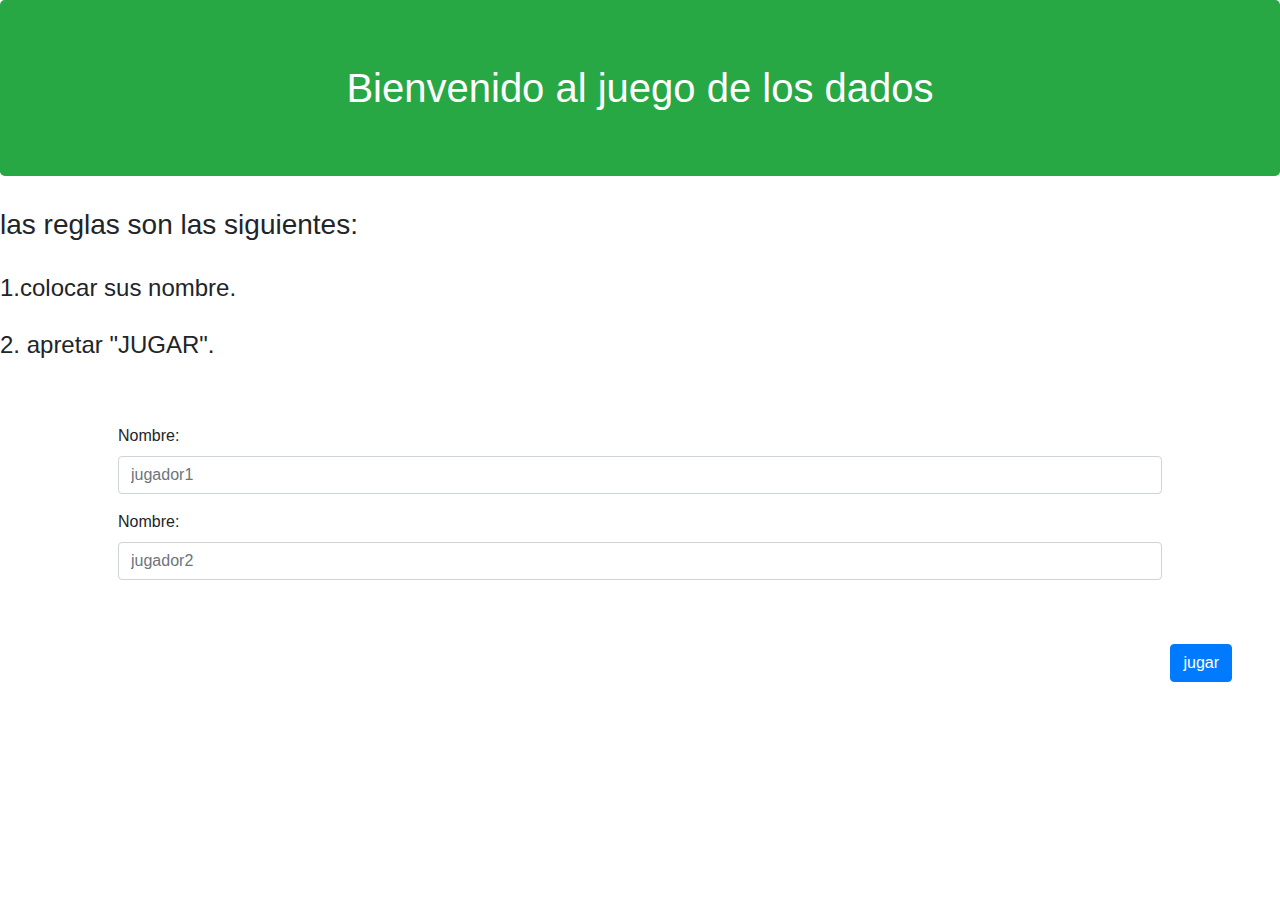
==== Ejercicios/index.html @ 76f814c6 "tratando de hacer la validacion de datos" ====
<!DOCTYPE html>
<html lang="es">
  <head>
    <meta charset="UTF-8">
    <meta name="viewport" content="width=device-width, initial-scale=1.0">
    <link rel="stylesheet" href="estilo.css"> 
    <script src="./javascript/index.js"></script>
    <link rel="stylesheet" href="https://maxcdn.bootstrapcdn.com/bootstrap/4.5.0/css/bootstrap.min.css">
    <title>Ejercicios de javascript</title>
</head>
<body>
  <form method="get" class="formulario" action="">
    <h1 class="jumbotron text-center bg-success text-white"> Bienvenido al juego de los dados</h1>
    <p><h3>las reglas son las siguientes:</h3> <br>
      <h4>1.colocar sus nombre. <br>
        <br> 2. apretar "JUGAR".</h4>
      </p>
      <div class="container p-5"> 
        <div class="form-group" id="player1">
          <label for="jugador">Nombre: </label>
          <input type="text"class="form-control smallInput" name="jugador" id="jugador" aria-describedby="helpId" placeholder="jugador1">
          
        </div>
          <div class="form-group" id="player2">
            <label for="jugador">Nombre: </label>
            <input type="text"class="form-control smallInput" name="jugador" id="jugador" aria-describedby="helpId" placeholder="jugador2">
              <Small></Small>
            
          </div>
        </div>
        <button type="button" onclick="jugar()" class="btn btn-primary float-right mr-5">jugar</button>
    </form>
    <div id="error"></div>

</body>
</html>
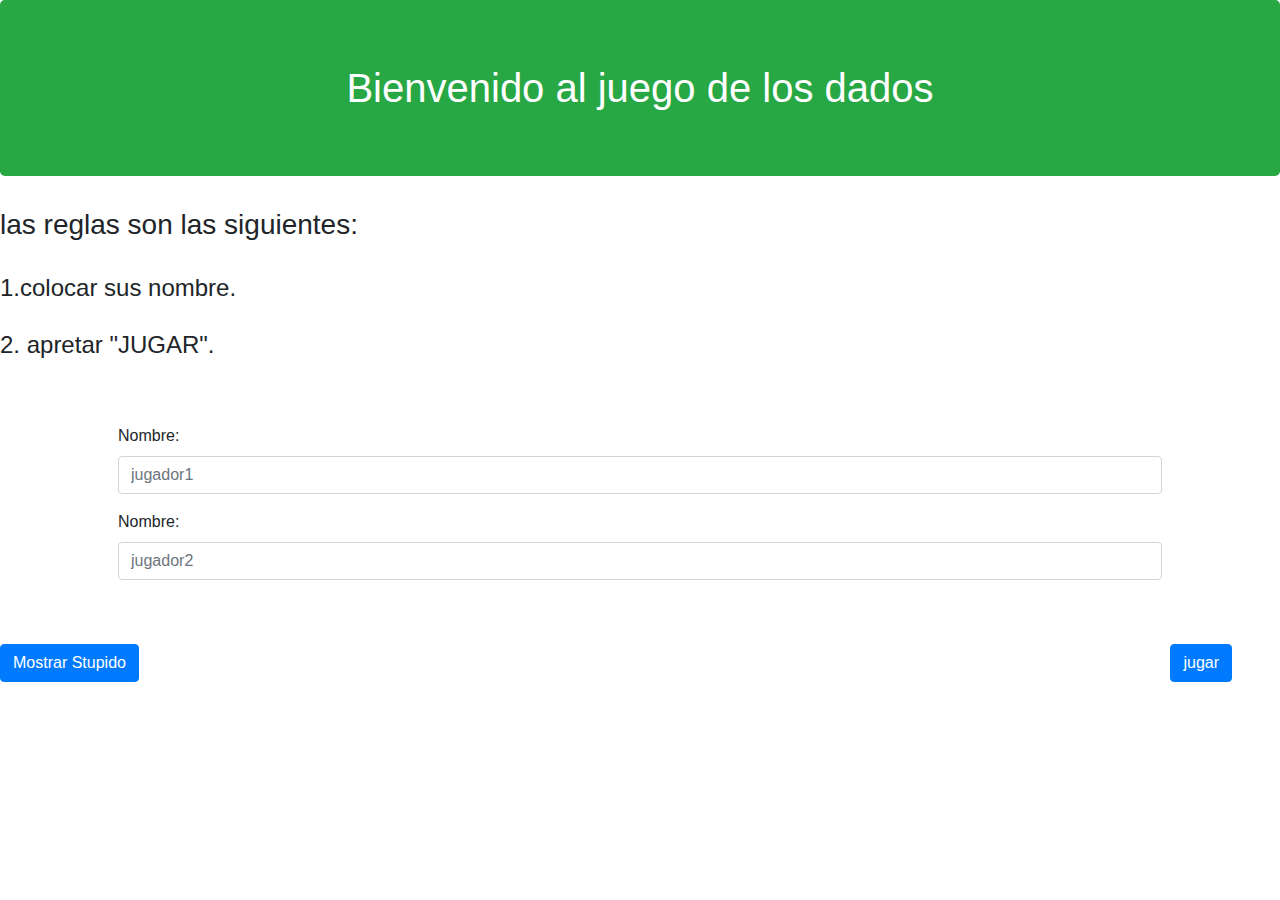
==== commit 80e30891: "ejercicio 1" ====
--- a/Ejercicios/index.html
+++ b/Ejercicios/index.html
@@ -29,6 +29,7 @@
           </div>
         </div>
         <button type="button" onclick="jugar()" class="btn btn-primary float-right mr-5">jugar</button>
+        <button type="button" onclick="mostrarStupido()" class="btn btn-primary">Mostrar Stupido</button>
     </form>
     <div id="error"></div>
 
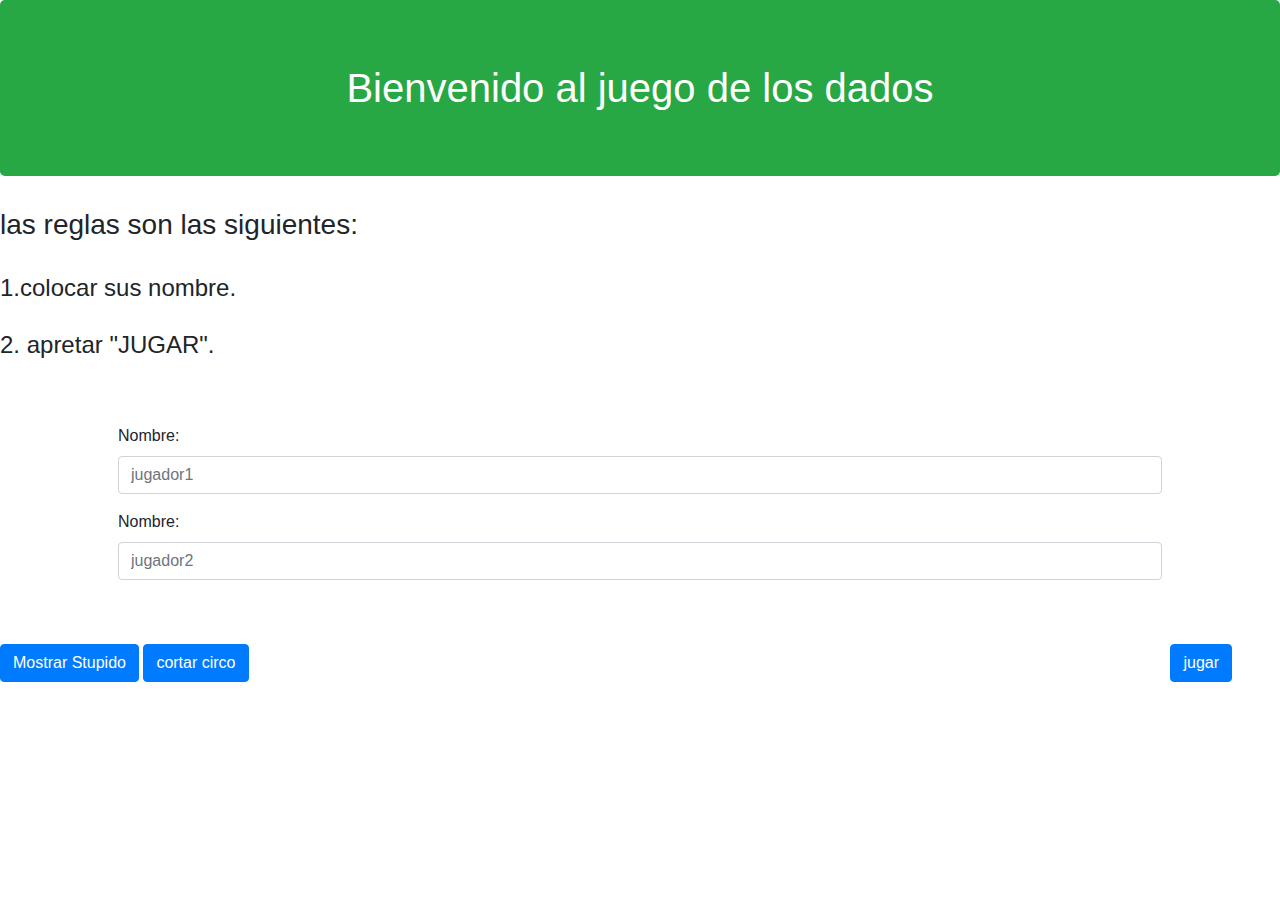
==== commit 12c3dd6d: "slice" ====
--- a/Ejercicios/index.html
+++ b/Ejercicios/index.html
@@ -29,7 +29,10 @@
           </div>
         </div>
         <button type="button" onclick="jugar()" class="btn btn-primary float-right mr-5">jugar</button>
-        <button type="button" onclick="mostrarStupido()" class="btn btn-primary">Mostrar Stupido</button>
+        <button  type="button" onclick="mostrarStupido()" class="btn btn-primary">Mostrar Stupido</button>
+        <button  type="button" onclick="cortarCirco()" class="btn btn-primary">cortar circo</button>
+        <h1 id="guaso"  class="text-center bg-danger"></button>
+          <h1 id="tapita"  class="text-center bg-danger"></button>
     </form>
     <div id="error"></div>
 
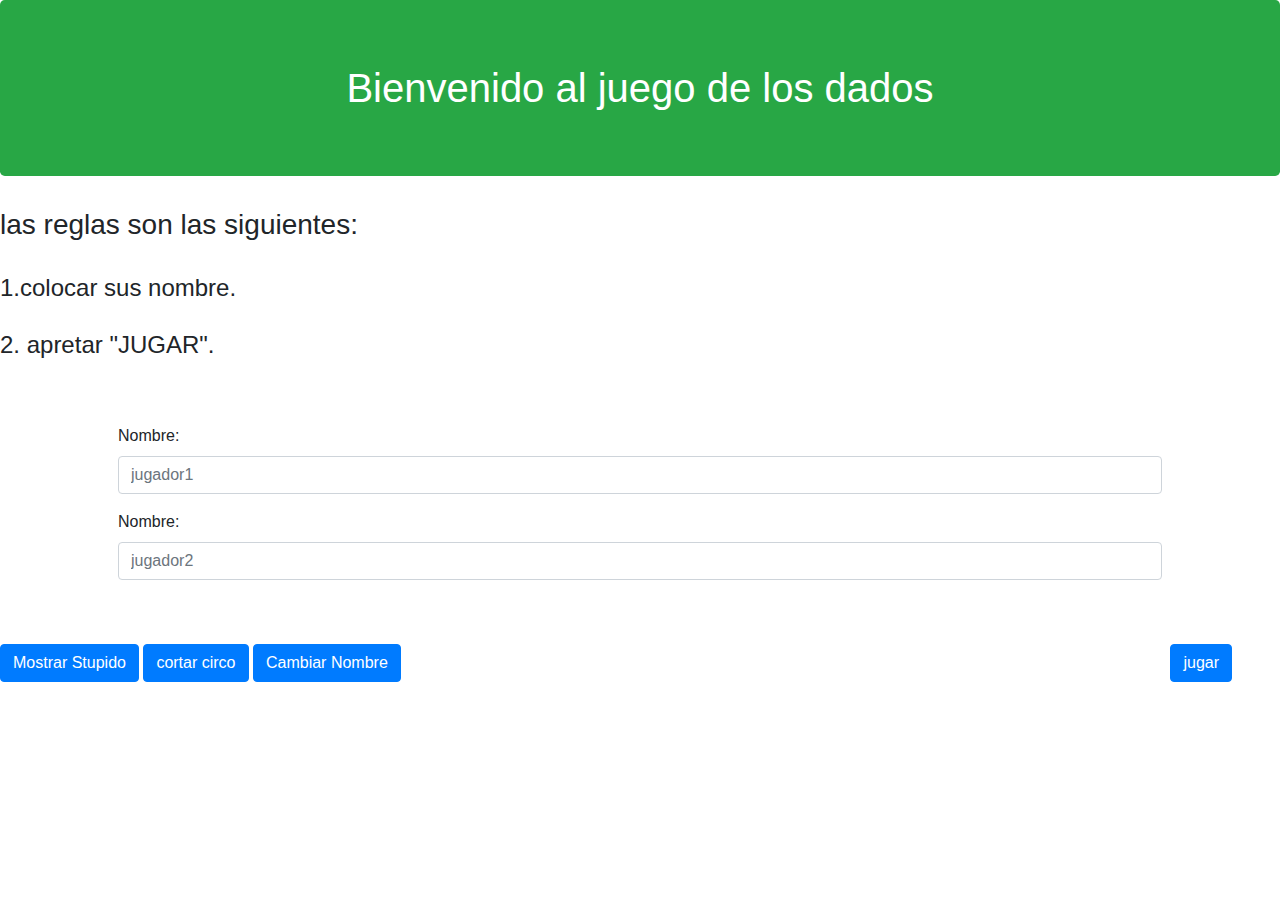
==== commit 92b73cd1: "replace" ====
--- a/Ejercicios/index.html
+++ b/Ejercicios/index.html
@@ -31,9 +31,13 @@
         <button type="button" onclick="jugar()" class="btn btn-primary float-right mr-5">jugar</button>
         <button  type="button" onclick="mostrarStupido()" class="btn btn-primary">Mostrar Stupido</button>
         <button  type="button" onclick="cortarCirco()" class="btn btn-primary">cortar circo</button>
+        <button  type="button" onclick="cambiarAHombre()" class="btn btn-primary">Cambiar Nombre</button>
+    
         <h1 id="guaso"  class="text-center bg-danger"></button>
-          <h1 id="tapita"  class="text-center bg-danger"></button>
+        <h1 id="tapita"  class="text-center bg-danger"></button>
+        <h1 id=juanete class="texte_cente bg_danger"></h1>
     </form>
+    
     <div id="error"></div>
 
 </body>
